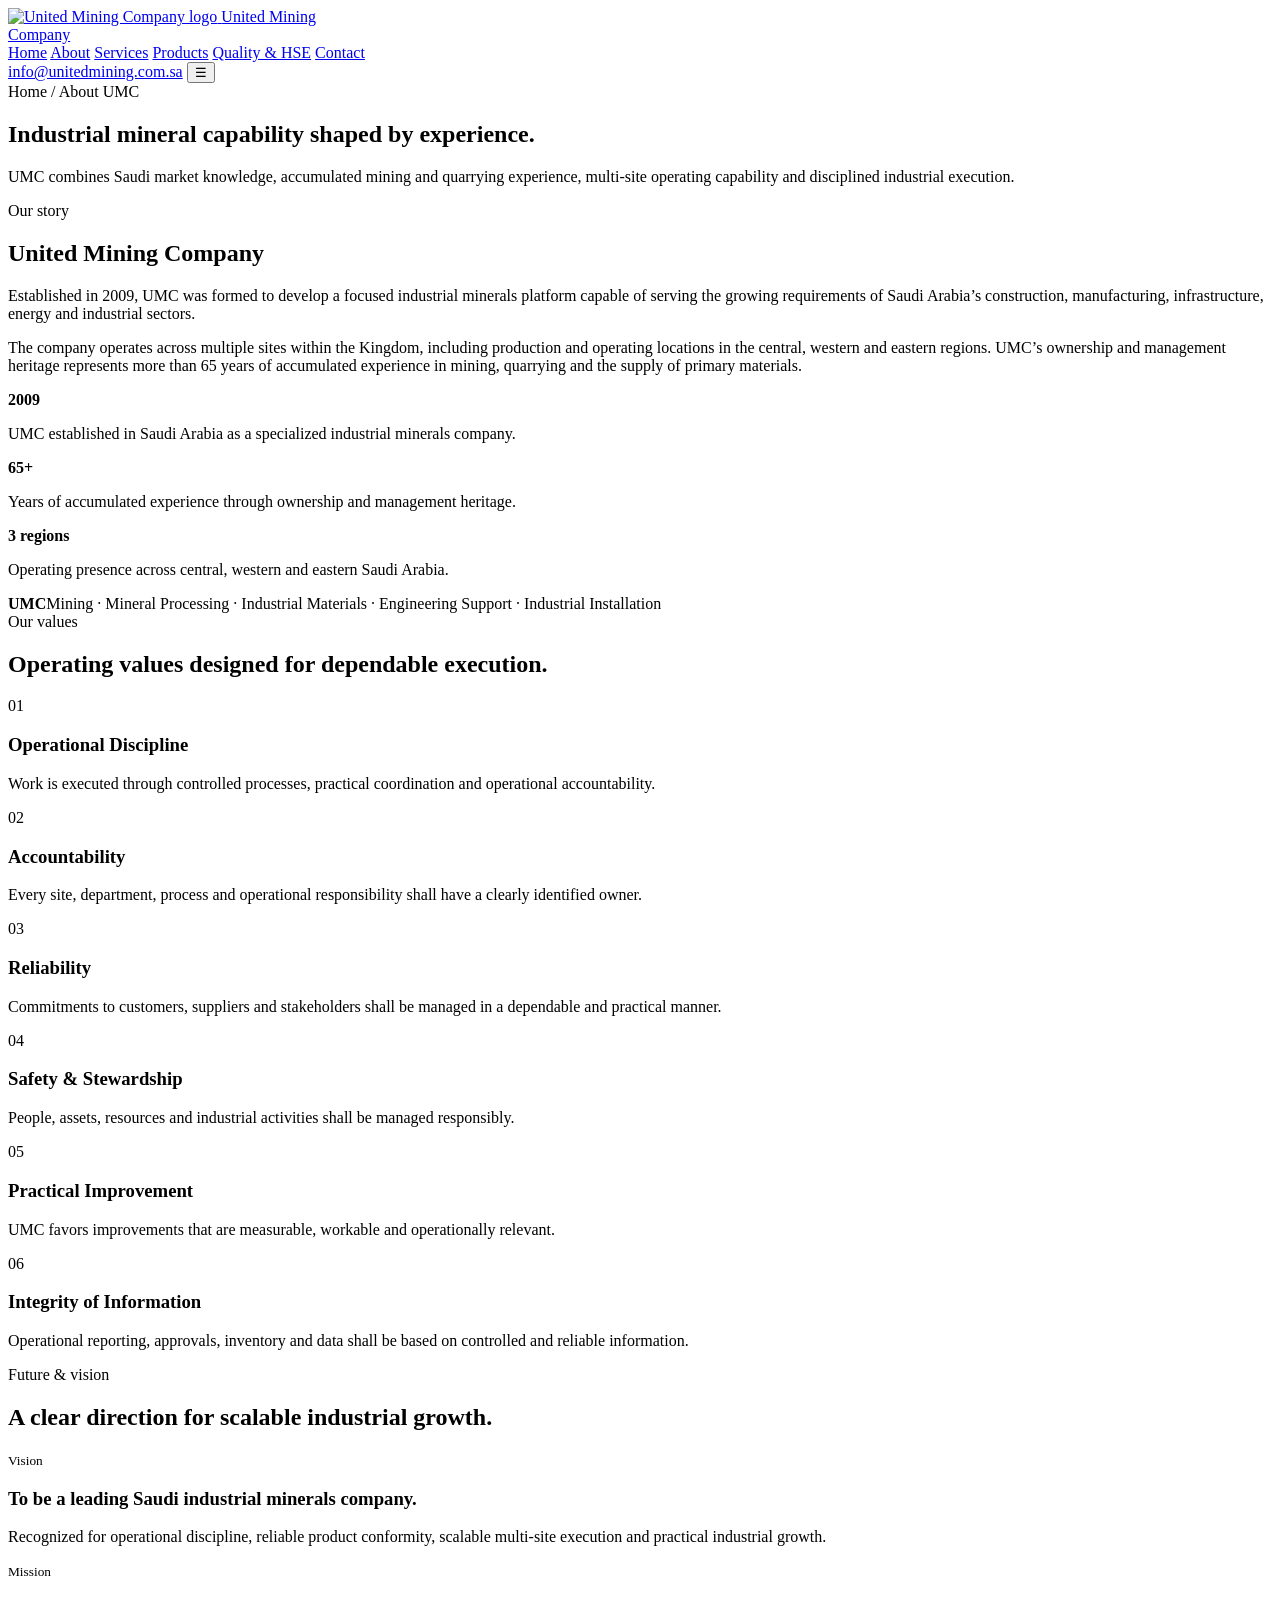
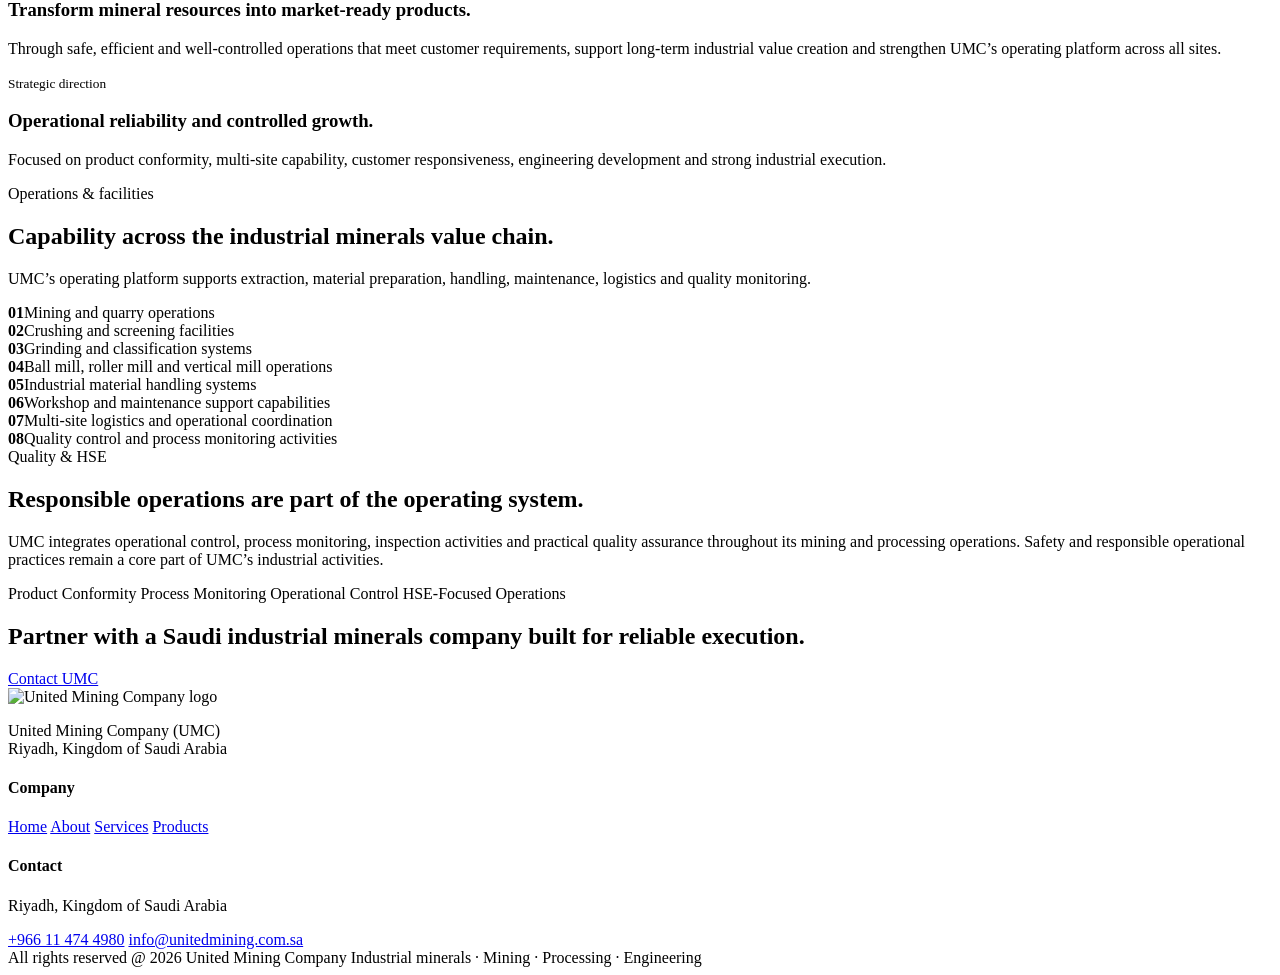
==== about.html @ cd1b07a8 "Add UMC about page" ====
<!doctype html>
<html lang="en">
<head>
  <meta charset="utf-8">
  <meta name="viewport" content="width=device-width, initial-scale=1">
  <meta name="description" content="About United Mining Company (UMC), a Saudi industrial minerals company established in 2009.">
  <title>United Mining Company | About</title>
  <link rel="preconnect" href="https://commons.wikimedia.org">
  <link rel="stylesheet" href="styles.css">
  <script defer src="script.js"></script>
</head>
<body class="inner-page">
  <header class="site-header">
    <div class="container header-inner">
      <a class="brand" href="index.html" aria-label="United Mining Company home">
        <img src="https://unitedmining.com.sa/logo.jpeg" alt="United Mining Company logo">
        <span class="brand-copy">United Mining<br>Company</span>
      </a>
      <nav class="nav" aria-label="Primary navigation">
        <a data-page="index.html" href="index.html">Home</a>
        <a data-page="about.html" href="about.html">About</a>
        <a href="index.html#services">Services</a>
        <a href="index.html#products">Products</a>
        <a href="index.html#quality">Quality &amp; HSE</a>
        <a href="#contact">Contact</a>
      </nav>
      <a class="header-cta" href="mailto:info@unitedmining.com.sa">info@unitedmining.com.sa</a>
      <button class="menu-toggle" type="button" aria-label="Open navigation" aria-expanded="false">☰</button>
    </div>
  </header>

  <main>
    <section class="page-hero">
      <div class="container page-hero-inner reveal">
        <div class="breadcrumb">Home / About UMC</div>
        <h1>Industrial mineral capability shaped by experience.</h1>
        <p>UMC combines Saudi market knowledge, accumulated mining and quarrying experience, multi-site operating capability and disciplined industrial execution.</p>
      </div>
    </section>

    <section class="section">
      <div class="container story-grid">
        <div class="story-copy reveal">
          <div class="eyebrow">Our story</div>
          <h2 class="section-title">United Mining Company</h2>
          <p>Established in 2009, UMC was formed to develop a focused industrial minerals platform capable of serving the growing requirements of Saudi Arabia’s construction, manufacturing, infrastructure, energy and industrial sectors.</p>
          <p>The company operates across multiple sites within the Kingdom, including production and operating locations in the central, western and eastern regions. UMC’s ownership and management heritage represents more than 65 years of accumulated experience in mining, quarrying and the supply of primary materials.</p>
          <div class="timeline">
            <div class="timeline-card"><strong>2009</strong><p>UMC established in Saudi Arabia as a specialized industrial minerals company.</p></div>
            <div class="timeline-card"><strong>65+</strong><p>Years of accumulated experience through ownership and management heritage.</p></div>
            <div class="timeline-card"><strong>3 regions</strong><p>Operating presence across central, western and eastern Saudi Arabia.</p></div>
          </div>
        </div>
        <div class="story-visual reveal">
          <div class="story-card"><strong>UMC</strong><span>Mining · Mineral Processing · Industrial Materials · Engineering Support · Industrial Installation</span></div>
        </div>
      </div>
    </section>

    <section class="section section--navy">
      <div class="container">
        <div class="eyebrow reveal">Our values</div>
        <h2 class="section-title reveal">Operating values designed for dependable execution.</h2>
        <div class="values-grid">
          <article class="value-card reveal"><div class="value-number">01</div><h3>Operational Discipline</h3><p>Work is executed through controlled processes, practical coordination and operational accountability.</p></article>
          <article class="value-card reveal"><div class="value-number">02</div><h3>Accountability</h3><p>Every site, department, process and operational responsibility shall have a clearly identified owner.</p></article>
          <article class="value-card reveal"><div class="value-number">03</div><h3>Reliability</h3><p>Commitments to customers, suppliers and stakeholders shall be managed in a dependable and practical manner.</p></article>
          <article class="value-card reveal"><div class="value-number">04</div><h3>Safety &amp; Stewardship</h3><p>People, assets, resources and industrial activities shall be managed responsibly.</p></article>
          <article class="value-card reveal"><div class="value-number">05</div><h3>Practical Improvement</h3><p>UMC favors improvements that are measurable, workable and operationally relevant.</p></article>
          <article class="value-card reveal"><div class="value-number">06</div><h3>Integrity of Information</h3><p>Operational reporting, approvals, inventory and data shall be based on controlled and reliable information.</p></article>
        </div>
      </div>
    </section>

    <section class="section">
      <div class="container">
        <div class="eyebrow reveal">Future &amp; vision</div>
        <h2 class="section-title reveal">A clear direction for scalable industrial growth.</h2>
        <div class="vision-grid">
          <article class="vision-card reveal"><small>Vision</small><h3>To be a leading Saudi industrial minerals company.</h3><p>Recognized for operational discipline, reliable product conformity, scalable multi-site execution and practical industrial growth.</p></article>
          <article class="vision-card reveal"><small>Mission</small><h3>Transform mineral resources into market-ready products.</h3><p>Through safe, efficient and well-controlled operations that meet customer requirements, support long-term industrial value creation and strengthen UMC’s operating platform across all sites.</p></article>
          <article class="vision-card reveal"><small>Strategic direction</small><h3>Operational reliability and controlled growth.</h3><p>Focused on product conformity, multi-site capability, customer responsiveness, engineering development and strong industrial execution.</p></article>
        </div>
      </div>
    </section>

    <section class="section section--soft">
      <div class="container ops-grid">
        <div class="reveal">
          <div class="eyebrow">Operations &amp; facilities</div>
          <h2 class="section-title">Capability across the industrial minerals value chain.</h2>
          <p class="section-copy">UMC’s operating platform supports extraction, material preparation, handling, maintenance, logistics and quality monitoring.</p>
        </div>
        <div class="ops-list reveal">
          <div class="ops-item"><b>01</b>Mining and quarry operations</div>
          <div class="ops-item"><b>02</b>Crushing and screening facilities</div>
          <div class="ops-item"><b>03</b>Grinding and classification systems</div>
          <div class="ops-item"><b>04</b>Ball mill, roller mill and vertical mill operations</div>
          <div class="ops-item"><b>05</b>Industrial material handling systems</div>
          <div class="ops-item"><b>06</b>Workshop and maintenance support capabilities</div>
          <div class="ops-item"><b>07</b>Multi-site logistics and operational coordination</div>
          <div class="ops-item"><b>08</b>Quality control and process monitoring activities</div>
        </div>
      </div>
    </section>

    <section class="section">
      <div class="container hse-panel reveal">
        <div class="eyebrow">Quality &amp; HSE</div>
        <h2 class="section-title">Responsible operations are part of the operating system.</h2>
        <p>UMC integrates operational control, process monitoring, inspection activities and practical quality assurance throughout its mining and processing operations. Safety and responsible operational practices remain a core part of UMC’s industrial activities.</p>
        <div class="hse-chips">
          <span class="hse-chip">Product Conformity</span>
          <span class="hse-chip">Process Monitoring</span>
          <span class="hse-chip">Operational Control</span>
          <span class="hse-chip">HSE-Focused Operations</span>
        </div>
      </div>
    </section>

    <section class="contact-strip" id="contact">
      <div class="container contact-strip-inner">
        <h2>Partner with a Saudi industrial minerals company built for reliable execution.</h2>
        <a class="button" href="mailto:info@unitedmining.com.sa">Contact UMC</a>
      </div>
    </section>
  </main>

  <footer class="site-footer">
    <div class="container footer-main">
      <div class="footer-brand">
        <img src="https://unitedmining.com.sa/logo.jpeg" alt="United Mining Company logo">
        <p>United Mining Company (UMC)<br>Riyadh, Kingdom of Saudi Arabia</p>
      </div>
      <div class="footer-col">
        <h4>Company</h4>
        <a href="index.html">Home</a>
        <a href="about.html">About</a>
        <a href="index.html#services">Services</a>
        <a href="index.html#products">Products</a>
      </div>
      <div class="footer-col">
        <h4>Contact</h4>
        <p>Riyadh, Kingdom of Saudi Arabia</p>
        <a href="tel:+966114744980">+966 11 474 4980</a>
        <a href="mailto:info@unitedmining.com.sa">info@unitedmining.com.sa</a>
      </div>
    </div>
    <div class="container footer-bottom">
      <span>All rights reserved @ 2026 United Mining Company</span>
      <span>Industrial minerals · Mining · Processing · Engineering</span>
    </div>
  </footer>
</body>
</html>
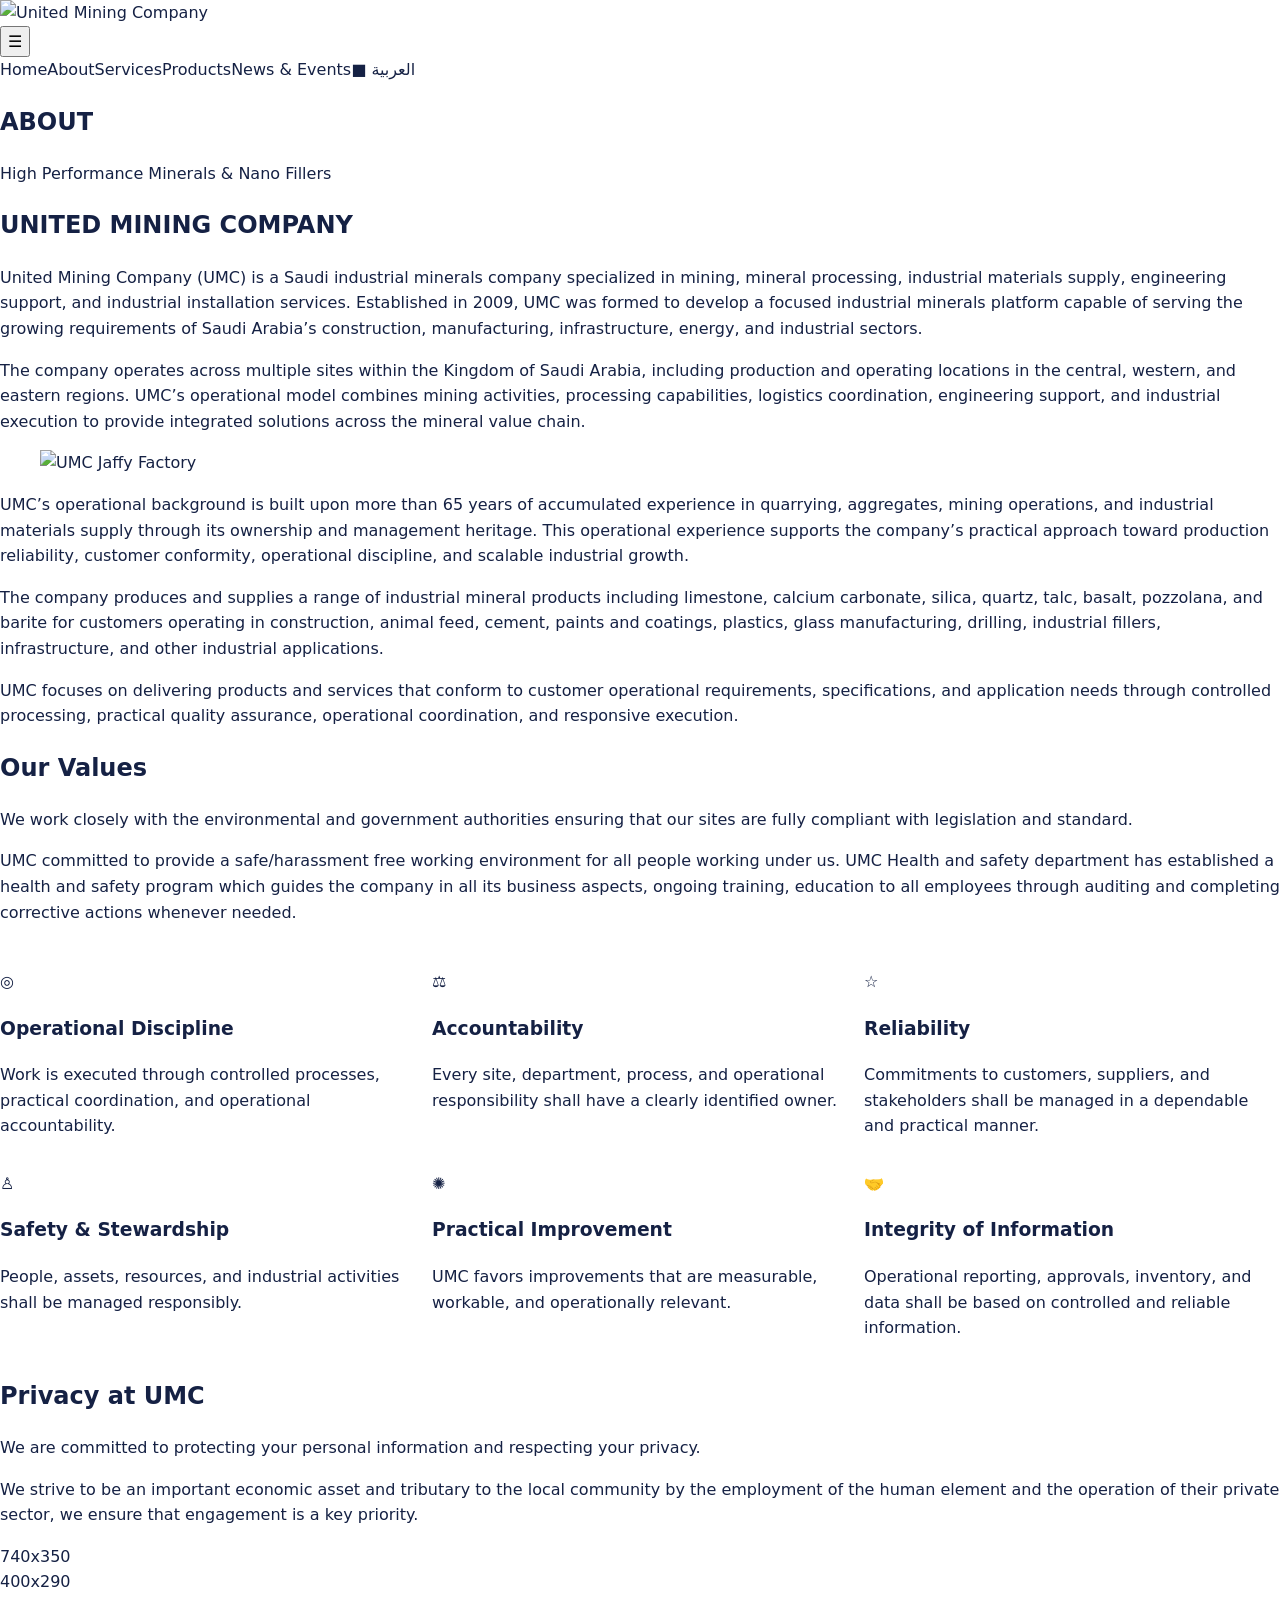
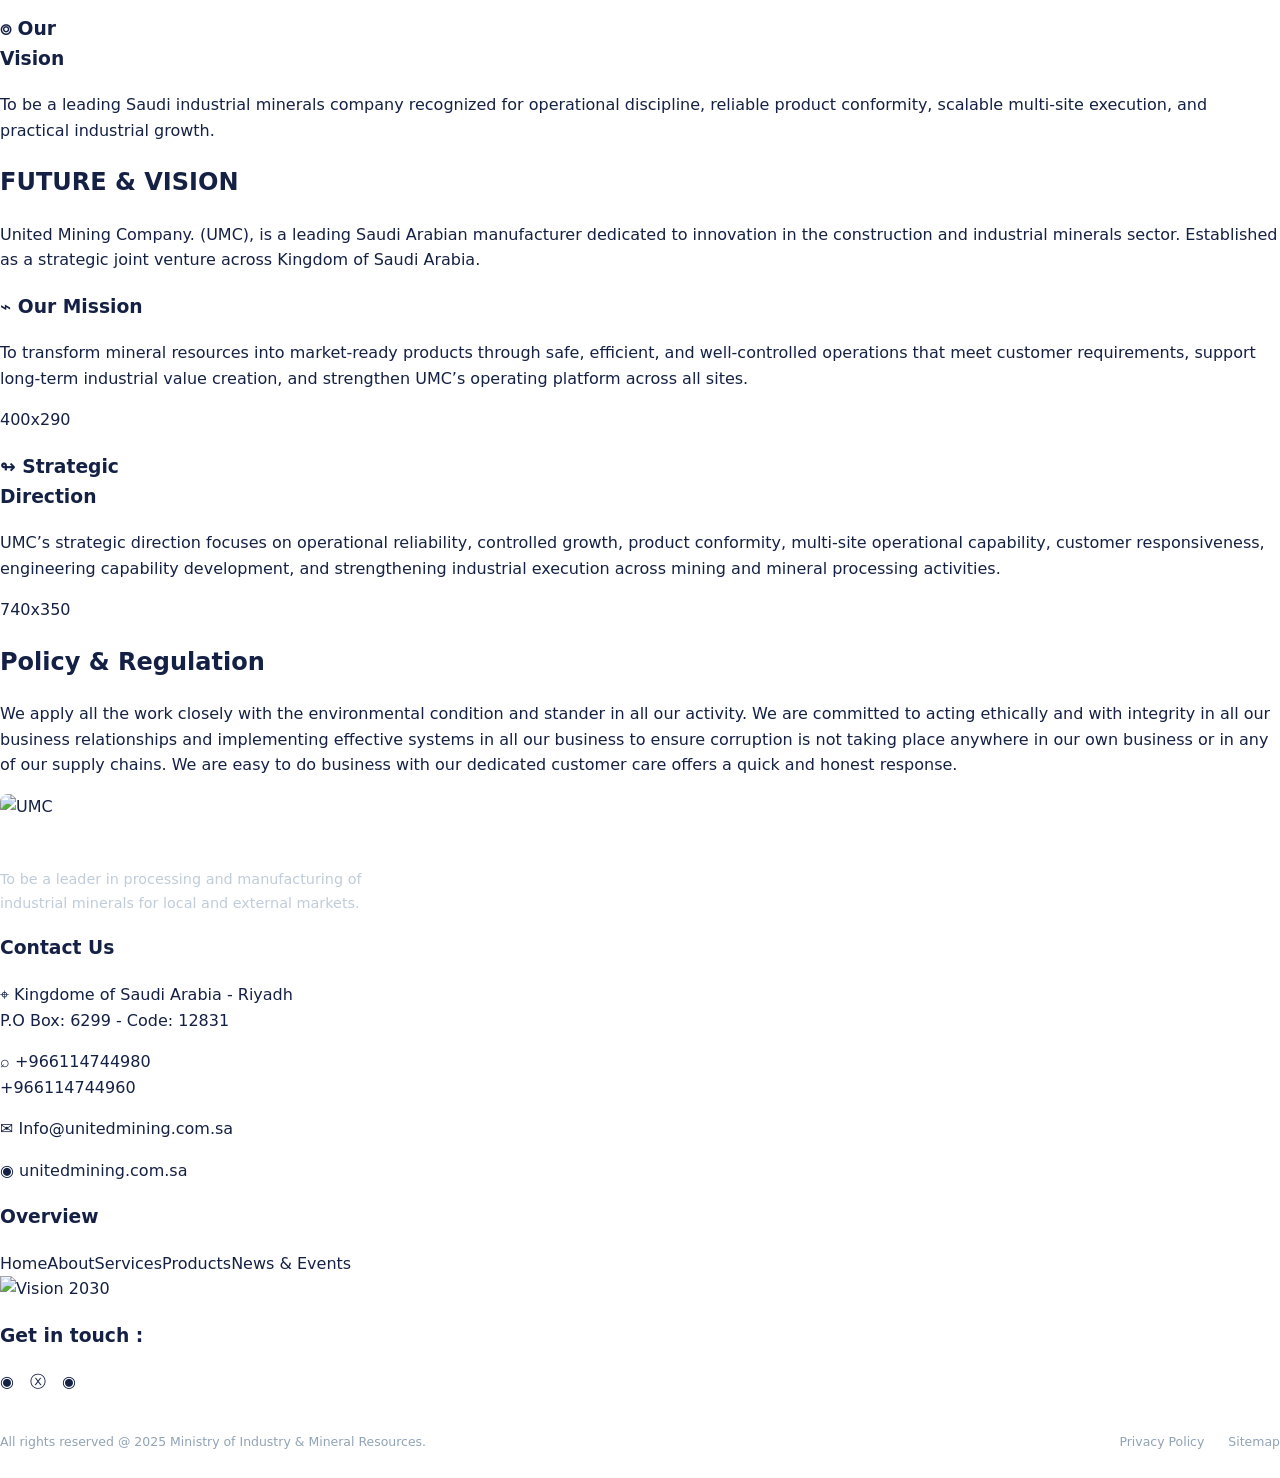
==== commit da382cd5: "Rebuild About from exact WEBSITEPDF reference" ====
--- a/about.html
+++ b/about.html
@@ -1,155 +1,69 @@
 <!doctype html>
 <html lang="en">
 <head>
-  <meta charset="utf-8">
-  <meta name="viewport" content="width=device-width, initial-scale=1">
-  <meta name="description" content="About United Mining Company (UMC), a Saudi industrial minerals company established in 2009.">
-  <title>United Mining Company | About</title>
-  <link rel="preconnect" href="https://commons.wikimedia.org">
-  <link rel="stylesheet" href="styles.css">
+  <meta charset="utf-8" />
+  <meta name="viewport" content="width=device-width, initial-scale=1" />
+  <title>About - United Mining Company</title>
+  <link rel="stylesheet" href="styles.css" />
   <script defer src="script.js"></script>
 </head>
-<body class="inner-page">
-  <header class="site-header">
-    <div class="container header-inner">
-      <a class="brand" href="index.html" aria-label="United Mining Company home">
-        <img src="https://unitedmining.com.sa/logo.jpeg" alt="United Mining Company logo">
-        <span class="brand-copy">United Mining<br>Company</span>
-      </a>
-      <nav class="nav" aria-label="Primary navigation">
-        <a data-page="index.html" href="index.html">Home</a>
-        <a data-page="about.html" href="about.html">About</a>
-        <a href="index.html#services">Services</a>
-        <a href="index.html#products">Products</a>
-        <a href="index.html#quality">Quality &amp; HSE</a>
-        <a href="#contact">Contact</a>
-      </nav>
-      <a class="header-cta" href="mailto:info@unitedmining.com.sa">info@unitedmining.com.sa</a>
-      <button class="menu-toggle" type="button" aria-label="Open navigation" aria-expanded="false">☰</button>
+<body>
+<header class="topbar">
+  <div class="frame nav-row">
+    <a class="logo" href="index.html"><img src="https://dev.unitedmining.com.sa/wp-content/uploads/2025/11/Frame-248-1.png" alt="United Mining Company"></a>
+    <button class="nav-toggle" aria-label="Toggle navigation" aria-expanded="false">☰</button>
+    <nav class="main-nav">
+      <a href="index.html">Home</a><a class="active" href="about.html">About</a><a href="index.html#services">Services</a><a href="index.html#products">Products</a><a href="#">News &amp; Events</a><a class="arabic" href="#"><span class="sa-flag">■</span> العربية</a>
+    </nav>
+  </div>
+</header>
+<main>
+  <section class="hero hero-about">
+    <div class="hero-shade"></div>
+    <div class="frame hero-inner"><div class="hero-title accent-title"><h1>ABOUT</h1><p>High Performance Minerals &amp; Nano Fillers</p></div></div>
+  </section>
+
+  <section class="about-company section-white">
+    <div class="frame about-company-grid">
+      <div class="about-col"><h2 class="small-accent-heading">UNITED MINING COMPANY</h2><p>United Mining Company (UMC) is a Saudi industrial minerals company specialized in mining, mineral processing, industrial materials supply, engineering support, and industrial installation services. Established in 2009, UMC was formed to develop a focused industrial minerals platform capable of serving the growing requirements of Saudi Arabia’s construction, manufacturing, infrastructure, energy, and industrial sectors.</p><p>The company operates across multiple sites within the Kingdom of Saudi Arabia, including production and operating locations in the central, western, and eastern regions. UMC’s operational model combines mining activities, processing capabilities, logistics coordination, engineering support, and industrial execution to provide integrated solutions across the mineral value chain.</p></div>
+      <figure class="about-center-image"><img src="https://dev.unitedmining.com.sa/wp-content/uploads/2025/12/Rectangle-8.jpg" alt="UMC Jaffy Factory"></figure>
+      <div class="about-col"><p>UMC’s operational background is built upon more than 65 years of accumulated experience in quarrying, aggregates, mining operations, and industrial materials supply through its ownership and management heritage. This operational experience supports the company’s practical approach toward production reliability, customer conformity, operational discipline, and scalable industrial growth.</p><p>The company produces and supplies a range of industrial mineral products including limestone, calcium carbonate, silica, quartz, talc, basalt, pozzolana, and barite for customers operating in construction, animal feed, cement, paints and coatings, plastics, glass manufacturing, drilling, industrial fillers, infrastructure, and other industrial applications.</p></div>
+      <div class="company-strip">UMC focuses on delivering products and services that conform to customer operational requirements, specifications, and application needs through controlled processing, practical quality assurance, operational coordination, and responsive execution.</div>
     </div>
-  </header>
+  </section>
 
-  <main>
-    <section class="page-hero">
-      <div class="container page-hero-inner reveal">
-        <div class="breadcrumb">Home / About UMC</div>
-        <h1>Industrial mineral capability shaped by experience.</h1>
-        <p>UMC combines Saudi market knowledge, accumulated mining and quarrying experience, multi-site operating capability and disciplined industrial execution.</p>
-      </div>
-    </section>
-
-    <section class="section">
-      <div class="container story-grid">
-        <div class="story-copy reveal">
-          <div class="eyebrow">Our story</div>
-          <h2 class="section-title">United Mining Company</h2>
-          <p>Established in 2009, UMC was formed to develop a focused industrial minerals platform capable of serving the growing requirements of Saudi Arabia’s construction, manufacturing, infrastructure, energy and industrial sectors.</p>
-          <p>The company operates across multiple sites within the Kingdom, including production and operating locations in the central, western and eastern regions. UMC’s ownership and management heritage represents more than 65 years of accumulated experience in mining, quarrying and the supply of primary materials.</p>
-          <div class="timeline">
-            <div class="timeline-card"><strong>2009</strong><p>UMC established in Saudi Arabia as a specialized industrial minerals company.</p></div>
-            <div class="timeline-card"><strong>65+</strong><p>Years of accumulated experience through ownership and management heritage.</p></div>
-            <div class="timeline-card"><strong>3 regions</strong><p>Operating presence across central, western and eastern Saudi Arabia.</p></div>
-          </div>
-        </div>
-        <div class="story-visual reveal">
-          <div class="story-card"><strong>UMC</strong><span>Mining · Mineral Processing · Industrial Materials · Engineering Support · Industrial Installation</span></div>
-        </div>
-      </div>
-    </section>
-
-    <section class="section section--navy">
-      <div class="container">
-        <div class="eyebrow reveal">Our values</div>
-        <h2 class="section-title reveal">Operating values designed for dependable execution.</h2>
-        <div class="values-grid">
-          <article class="value-card reveal"><div class="value-number">01</div><h3>Operational Discipline</h3><p>Work is executed through controlled processes, practical coordination and operational accountability.</p></article>
-          <article class="value-card reveal"><div class="value-number">02</div><h3>Accountability</h3><p>Every site, department, process and operational responsibility shall have a clearly identified owner.</p></article>
-          <article class="value-card reveal"><div class="value-number">03</div><h3>Reliability</h3><p>Commitments to customers, suppliers and stakeholders shall be managed in a dependable and practical manner.</p></article>
-          <article class="value-card reveal"><div class="value-number">04</div><h3>Safety &amp; Stewardship</h3><p>People, assets, resources and industrial activities shall be managed responsibly.</p></article>
-          <article class="value-card reveal"><div class="value-number">05</div><h3>Practical Improvement</h3><p>UMC favors improvements that are measurable, workable and operationally relevant.</p></article>
-          <article class="value-card reveal"><div class="value-number">06</div><h3>Integrity of Information</h3><p>Operational reporting, approvals, inventory and data shall be based on controlled and reliable information.</p></article>
-        </div>
-      </div>
-    </section>
-
-    <section class="section">
-      <div class="container">
-        <div class="eyebrow reveal">Future &amp; vision</div>
-        <h2 class="section-title reveal">A clear direction for scalable industrial growth.</h2>
-        <div class="vision-grid">
-          <article class="vision-card reveal"><small>Vision</small><h3>To be a leading Saudi industrial minerals company.</h3><p>Recognized for operational discipline, reliable product conformity, scalable multi-site execution and practical industrial growth.</p></article>
-          <article class="vision-card reveal"><small>Mission</small><h3>Transform mineral resources into market-ready products.</h3><p>Through safe, efficient and well-controlled operations that meet customer requirements, support long-term industrial value creation and strengthen UMC’s operating platform across all sites.</p></article>
-          <article class="vision-card reveal"><small>Strategic direction</small><h3>Operational reliability and controlled growth.</h3><p>Focused on product conformity, multi-site capability, customer responsiveness, engineering development and strong industrial execution.</p></article>
-        </div>
-      </div>
-    </section>
-
-    <section class="section section--soft">
-      <div class="container ops-grid">
-        <div class="reveal">
-          <div class="eyebrow">Operations &amp; facilities</div>
-          <h2 class="section-title">Capability across the industrial minerals value chain.</h2>
-          <p class="section-copy">UMC’s operating platform supports extraction, material preparation, handling, maintenance, logistics and quality monitoring.</p>
-        </div>
-        <div class="ops-list reveal">
-          <div class="ops-item"><b>01</b>Mining and quarry operations</div>
-          <div class="ops-item"><b>02</b>Crushing and screening facilities</div>
-          <div class="ops-item"><b>03</b>Grinding and classification systems</div>
-          <div class="ops-item"><b>04</b>Ball mill, roller mill and vertical mill operations</div>
-          <div class="ops-item"><b>05</b>Industrial material handling systems</div>
-          <div class="ops-item"><b>06</b>Workshop and maintenance support capabilities</div>
-          <div class="ops-item"><b>07</b>Multi-site logistics and operational coordination</div>
-          <div class="ops-item"><b>08</b>Quality control and process monitoring activities</div>
-        </div>
-      </div>
-    </section>
-
-    <section class="section">
-      <div class="container hse-panel reveal">
-        <div class="eyebrow">Quality &amp; HSE</div>
-        <h2 class="section-title">Responsible operations are part of the operating system.</h2>
-        <p>UMC integrates operational control, process monitoring, inspection activities and practical quality assurance throughout its mining and processing operations. Safety and responsible operational practices remain a core part of UMC’s industrial activities.</p>
-        <div class="hse-chips">
-          <span class="hse-chip">Product Conformity</span>
-          <span class="hse-chip">Process Monitoring</span>
-          <span class="hse-chip">Operational Control</span>
-          <span class="hse-chip">HSE-Focused Operations</span>
-        </div>
-      </div>
-    </section>
-
-    <section class="contact-strip" id="contact">
-      <div class="container contact-strip-inner">
-        <h2>Partner with a Saudi industrial minerals company built for reliable execution.</h2>
-        <a class="button" href="mailto:info@unitedmining.com.sa">Contact UMC</a>
-      </div>
-    </section>
-  </main>
-
-  <footer class="site-footer">
-    <div class="container footer-main">
-      <div class="footer-brand">
-        <img src="https://unitedmining.com.sa/logo.jpeg" alt="United Mining Company logo">
-        <p>United Mining Company (UMC)<br>Riyadh, Kingdom of Saudi Arabia</p>
-      </div>
-      <div class="footer-col">
-        <h4>Company</h4>
-        <a href="index.html">Home</a>
-        <a href="about.html">About</a>
-        <a href="index.html#services">Services</a>
-        <a href="index.html#products">Products</a>
-      </div>
-      <div class="footer-col">
-        <h4>Contact</h4>
-        <p>Riyadh, Kingdom of Saudi Arabia</p>
-        <a href="tel:+966114744980">+966 11 474 4980</a>
-        <a href="mailto:info@unitedmining.com.sa">info@unitedmining.com.sa</a>
+  <section class="values dark-photo-section about-values">
+    <div class="frame">
+      <div class="values-intro"><div><h2 class="white-heading accent-heading">Our Values</h2><p>We work closely with the environmental and government authorities ensuring that our sites are fully compliant with legislation and standard.</p></div><p class="italic">UMC committed to provide a safe/harassment free working environment for all people working under us. UMC Health and safety department has established a health and safety program which guides the company in all its business aspects, ongoing training, education to all employees through auditing and completing corrective actions whenever needed.</p></div>
+      <div class="values-grid">
+        <article><div class="icon">◎</div><h3>Operational Discipline</h3><p>Work is executed through controlled processes, practical coordination, and operational accountability.</p></article>
+        <article><div class="icon">⚖</div><h3>Accountability</h3><p>Every site, department, process, and operational responsibility shall have a clearly identified owner.</p></article>
+        <article><div class="icon">☆</div><h3>Reliability</h3><p>Commitments to customers, suppliers, and stakeholders shall be managed in a dependable and practical manner.</p></article>
+        <article><div class="icon">♙</div><h3>Safety &amp; Stewardship</h3><p>People, assets, resources, and industrial activities shall be managed responsibly.</p></article>
+        <article><div class="icon">✺</div><h3>Practical Improvement</h3><p>UMC favors improvements that are measurable, workable, and operationally relevant.</p></article>
+        <article><div class="icon">🤝</div><h3>Integrity of Information</h3><p>Operational reporting, approvals, inventory, and data shall be based on controlled and reliable information.</p></article>
       </div>
     </div>
-    <div class="container footer-bottom">
-      <span>All rights reserved @ 2026 United Mining Company</span>
-      <span>Industrial minerals · Mining · Processing · Engineering</span>
+  </section>
+
+  <section class="privacy section-white"><div class="frame privacy-grid"><div><h2 class="section-heading accent-heading">Privacy at UMC</h2><p>We are committed to protecting your personal information and respecting your privacy.</p><p>We strive to be an important economic asset and tributary to the local community by the employment of the human element and the operation of their private sector, we ensure that engagement is a key priority.</p></div><div class="large-placeholder">740x350</div></div></section>
+
+  <section class="about-future">
+    <div class="frame future-grid about-future-grid">
+      <div class="future-cell image-placeholder dark-placeholder">400x290</div>
+      <div class="future-cell future-copy icon-title"><h3>⌾ <span>Our<br>Vision</span></h3><p>To be a leading Saudi industrial minerals company recognized for operational discipline, reliable product conformity, scalable multi-site execution, and practical industrial growth.</p></div>
+      <div class="future-cell vision-blurb"><h2 class="white-heading accent-heading">FUTURE &amp; VISION</h2><p>United Mining Company. (UMC), is a leading Saudi Arabian manufacturer dedicated to innovation in the construction and industrial minerals sector. Established as a strategic joint venture across Kingdom of Saudi Arabia.</p></div>
+      <div class="future-cell mission-copy icon-title"><h3>⌁ <span>Our Mission</span></h3><p>To transform mineral resources into market-ready products through safe, efficient, and well-controlled operations that meet customer requirements, support long-term industrial value creation, and strengthen UMC’s operating platform across all sites.</p></div>
+      <div class="future-cell image-placeholder dark-placeholder">400x290</div>
+      <div class="future-cell direction-copy icon-title"><h3>↬ <span>Strategic<br>Direction</span></h3><p>UMC’s strategic direction focuses on operational reliability, controlled growth, product conformity, multi-site operational capability, customer responsiveness, engineering capability development, and strengthening industrial execution across mining and mineral processing activities.</p></div>
     </div>
-  </footer>
+  </section>
+
+  <section class="policy section-white"><div class="frame policy-grid"><div class="large-placeholder">740x350</div><div><h2 class="section-heading accent-heading">Policy &amp; Regulation</h2><p>We apply all the work closely with the environmental condition and stander in all our activity. We are committed to acting ethically and with integrity in all our business relationships and implementing effective systems in all our business to ensure corruption is not taking place anywhere in our own business or in any of our supply chains. We are easy to do business with our dedicated customer care offers a quick and honest response.</p></div></div></section>
+</main>
+<footer class="footer">
+  <div class="frame footer-grid"><div class="footer-brand"><img src="https://dev.unitedmining.com.sa/wp-content/uploads/2025/11/Frame-248-1.png" alt="UMC"><p>To be a leader in processing and manufacturing of<br>industrial minerals for local and external markets.</p></div><div><h3>Contact Us</h3><p>⌖ Kingdome of Saudi Arabia - Riyadh<br>P.O Box: 6299 - Code: 12831</p><p>⌕ +966114744980<br>+966114744960</p><p>✉ Info@unitedmining.com.sa</p><p>◉ unitedmining.com.sa</p></div><div><h3>Overview</h3><a href="index.html">Home</a><a href="about.html">About</a><a href="index.html#services">Services</a><a href="index.html#products">Products</a><a href="#">News &amp; Events</a></div><div class="vision-footer"><img class="city" src="https://dev.unitedmining.com.sa/wp-content/uploads/2025/11/Pngtree_beautifull_clip_of_saudia_arabia_15415332-removebg-preview-300x262.png" alt=""><img class="v2030" src="https://dev.unitedmining.com.sa/wp-content/uploads/2025/11/2030.webp" alt="Vision 2030"><h3>Get in touch :</h3><p>◉　ⓧ　◉</p></div></div>
+  <div class="frame footer-bottom"><span>All rights reserved @ 2025 Ministry of Industry &amp; Mineral Resources.</span><span>Privacy Policy　　Sitemap</span></div>
+</footer>
 </body>
 </html>
--- a/styles.css
+++ b/styles.css
@@ -0,0 +1,338 @@
+:root {
+  --navy: #071a3d;
+  --navy-2: #0b2b4b;
+  --ink: #152144;
+  --blue: #173a72;
+  --orange: #f15a24;
+  --cyan: #14a9c6;
+  --sand: #f4f1eb;
+  --soft: #f5f7fa;
+  --line: #dfe5ec;
+  --muted: #68748a;
+  --white: #ffffff;
+  --shadow: 0 18px 45px rgba(7, 26, 61, 0.12);
+  --radius: 22px;
+}
+
+* { box-sizing: border-box; }
+html { scroll-behavior: smooth; }
+body {
+  margin: 0;
+  color: var(--ink);
+  background: var(--white);
+  font-family: Inter, ui-sans-serif, system-ui, -apple-system, BlinkMacSystemFont, "Segoe UI", sans-serif;
+  line-height: 1.6;
+}
+body.nav-open { overflow: hidden; }
+a { color: inherit; text-decoration: none; }
+img { display: block; max-width: 100%; }
+button, a { -webkit-tap-highlight-color: transparent; }
+button { font: inherit; }
+
+.container { width: min(1180px, calc(100% - 48px)); margin: 0 auto; }
+.eyebrow {
+  display: inline-flex;
+  align-items: center;
+  gap: 10px;
+  margin: 0 0 16px;
+  color: var(--orange);
+  font-size: 0.78rem;
+  font-weight: 800;
+  letter-spacing: 0.16em;
+  text-transform: uppercase;
+}
+.eyebrow::before { content: ""; width: 28px; height: 2px; background: currentColor; }
+.section { padding: 104px 0; }
+.section--soft { background: var(--soft); }
+.section--navy { background: var(--navy); color: var(--white); }
+.section-title {
+  margin: 0;
+  font-size: clamp(2.15rem, 4vw, 4.1rem);
+  line-height: 1.02;
+  letter-spacing: -0.045em;
+}
+.section-copy { margin: 20px 0 0; color: var(--muted); font-size: 1.04rem; }
+.section--navy .section-copy { color: #cbd5e4; }
+.button {
+  display: inline-flex;
+  min-height: 50px;
+  align-items: center;
+  justify-content: center;
+  gap: 10px;
+  padding: 0 22px;
+  border: 1px solid transparent;
+  border-radius: 999px;
+  background: var(--orange);
+  color: var(--white);
+  font-weight: 800;
+  transition: transform .25s ease, box-shadow .25s ease, background .25s ease;
+}
+.button:hover { transform: translateY(-2px); box-shadow: 0 14px 28px rgba(241, 90, 36, .25); }
+.button--ghost { background: transparent; border-color: rgba(255,255,255,.5); }
+.button--dark { background: var(--navy); }
+
+/* Header */
+.site-header {
+  position: fixed;
+  inset: 0 0 auto 0;
+  z-index: 100;
+  border-bottom: 1px solid rgba(255,255,255,.16);
+  transition: background .25s ease, box-shadow .25s ease, border-color .25s ease;
+}
+.site-header.is-scrolled,
+.inner-page .site-header {
+  background: rgba(255,255,255,.97);
+  border-color: var(--line);
+  box-shadow: 0 8px 28px rgba(7,26,61,.08);
+  backdrop-filter: blur(12px);
+}
+.header-inner { min-height: 86px; display: flex; align-items: center; gap: 34px; }
+.brand { display: flex; align-items: center; gap: 12px; margin-right: auto; min-width: 228px; }
+.brand img { width: 126px; height: 54px; object-fit: contain; background: rgba(255,255,255,.92); border-radius: 8px; }
+.brand-copy { color: var(--white); line-height: 1.1; font-weight: 800; font-size: .78rem; letter-spacing: .08em; text-transform: uppercase; }
+.site-header.is-scrolled .brand-copy,
+.inner-page .brand-copy { color: var(--navy); }
+.nav { display: flex; align-items: center; gap: 28px; }
+.nav a { position: relative; color: rgba(255,255,255,.86); font-size: .84rem; font-weight: 800; letter-spacing: .04em; }
+.site-header.is-scrolled .nav a,
+.inner-page .nav a { color: #42506a; }
+.nav a::after { content: ""; position: absolute; left: 0; right: 100%; bottom: -9px; height: 2px; background: var(--orange); transition: right .22s ease; }
+.nav a:hover::after, .nav a.active::after { right: 0; }
+.nav a.active { color: var(--orange) !important; }
+.header-cta { color: var(--white); font-weight: 800; font-size: .84rem; }
+.menu-toggle { display: none; width: 44px; height: 44px; border: 0; border-radius: 50%; background: var(--navy); color: var(--white); cursor: pointer; }
+
+/* Home hero */
+.home-hero {
+  min-height: 760px;
+  position: relative;
+  display: grid;
+  align-items: end;
+  overflow: hidden;
+  color: var(--white);
+  background: var(--navy);
+}
+.home-hero::before {
+  content: "";
+  position: absolute;
+  inset: 0;
+  background:
+    linear-gradient(90deg, rgba(5,17,47,.95) 0%, rgba(5,17,47,.78) 42%, rgba(5,17,47,.18) 75%, rgba(5,17,47,.05) 100%),
+    linear-gradient(0deg, rgba(5,17,47,.72) 0%, transparent 45%),
+    url('https://commons.wikimedia.org/wiki/Special:Redirect/file/Quarry_limestone.jpg') center/cover no-repeat;
+  transform: scale(1.02);
+}
+.hero-grid { position: relative; z-index: 2; display: grid; grid-template-columns: 1.2fr .55fr; gap: 70px; align-items: end; padding: 170px 0 86px; }
+.hero-copy { max-width: 760px; }
+.hero-kicker { color: #72d7e8; font-size: .85rem; font-weight: 800; letter-spacing: .16em; text-transform: uppercase; }
+.hero-copy h1 { margin: 18px 0 24px; font-size: clamp(3.7rem, 7vw, 6.7rem); line-height: .9; letter-spacing: -.06em; max-width: 900px; }
+.hero-copy p { max-width: 680px; margin: 0; color: #e5ebf4; font-size: clamp(1.04rem, 1.7vw, 1.22rem); }
+.hero-actions { display: flex; flex-wrap: wrap; gap: 14px; margin-top: 32px; }
+.hero-stats { display: grid; gap: 1px; background: rgba(255,255,255,.16); border: 1px solid rgba(255,255,255,.18); border-radius: var(--radius); overflow: hidden; backdrop-filter: blur(10px); }
+.hero-stat { padding: 24px 26px; background: rgba(5,17,47,.42); }
+.hero-stat strong { display: block; font-size: 2.25rem; line-height: 1; }
+.hero-stat span { display: block; margin-top: 8px; color: #d1dbea; font-size: .78rem; letter-spacing: .08em; text-transform: uppercase; }
+.hero-scroll { position: absolute; z-index: 3; right: 30px; bottom: 30px; writing-mode: vertical-rl; color: rgba(255,255,255,.58); font-size: .68rem; letter-spacing: .18em; text-transform: uppercase; }
+
+/* Figma-inspired left product hover rail */
+.product-rail { position: fixed; z-index: 70; left: 0; top: 44%; transform: translateY(-50%); display: flex; align-items: stretch; }
+.product-rail-tab { width: 46px; min-height: 154px; border: 0; border-radius: 0 14px 14px 0; background: var(--orange); color: var(--white); writing-mode: vertical-rl; transform: rotate(180deg); font-weight: 900; letter-spacing: .12em; text-transform: uppercase; cursor: pointer; }
+.product-rail-panel { width: 0; overflow: hidden; opacity: 0; pointer-events: none; background: rgba(7,26,61,.98); color: var(--white); box-shadow: var(--shadow); transition: width .3s ease, opacity .25s ease; }
+.product-rail:hover .product-rail-panel,
+.product-rail:focus-within .product-rail-panel,
+.product-rail.open .product-rail-panel { width: 285px; opacity: 1; pointer-events: auto; }
+.product-rail-inner { width: 285px; padding: 24px; }
+.product-rail-inner small { color: var(--cyan); font-weight: 800; letter-spacing: .12em; text-transform: uppercase; }
+.product-rail-inner h3 { margin: 8px 0 14px; font-size: 1.3rem; }
+.product-rail-list { display: grid; gap: 7px; }
+.product-rail-list a { padding: 8px 0; border-bottom: 1px solid rgba(255,255,255,.12); color: #d7e0eb; font-size: .9rem; }
+.product-rail-list a:hover { color: var(--orange); }
+
+/* Homepage sections */
+.intro-grid { display: grid; grid-template-columns: .8fr 1.2fr; gap: 80px; align-items: center; }
+.intro-image { min-height: 560px; position: relative; border-radius: 0 var(--radius) var(--radius) 0; overflow: hidden; margin-left: calc((100vw - min(1180px, calc(100vw - 48px))) / -2); }
+.intro-image img { width: 100%; height: 100%; min-height: 560px; object-fit: cover; }
+.intro-image::after { content: ""; position: absolute; inset: 0; background: linear-gradient(135deg, transparent 50%, rgba(7,26,61,.38)); }
+.intro-content { max-width: 570px; }
+.mini-metrics { display: grid; grid-template-columns: repeat(2, 1fr); gap: 18px; margin-top: 34px; }
+.mini-metric { border-top: 3px solid var(--orange); padding-top: 14px; }
+.mini-metric strong { font-size: 2rem; color: var(--navy); }
+.mini-metric span { display: block; color: var(--muted); font-size: .82rem; }
+
+.feature-grid { display: grid; grid-template-columns: repeat(3, 1fr); gap: 18px; margin-top: 48px; }
+.feature-card { min-height: 290px; padding: 28px; border: 1px solid var(--line); border-radius: var(--radius); background: var(--white); transition: transform .28s ease, box-shadow .28s ease, border-color .28s ease; }
+.feature-card:hover { transform: translateY(-8px); border-color: transparent; box-shadow: var(--shadow); }
+.feature-no { color: var(--orange); font-weight: 900; font-size: .78rem; letter-spacing: .15em; }
+.feature-card h3 { margin: 44px 0 12px; font-size: 1.38rem; }
+.feature-card p { margin: 0; color: var(--muted); }
+
+.services-layout { display: grid; grid-template-columns: .62fr 1.38fr; gap: 54px; }
+.services-sticky { position: sticky; top: 130px; align-self: start; }
+.services-list { display: grid; border-top: 1px solid var(--line); }
+.service-row { display: grid; grid-template-columns: 54px 1fr auto; gap: 20px; align-items: center; min-height: 112px; border-bottom: 1px solid var(--line); transition: padding .2s ease, background .2s ease; }
+.service-row:hover { padding: 0 16px; background: var(--white); }
+.service-row .service-icon { width: 42px; height: 42px; border-radius: 50%; display: grid; place-items: center; background: #eaf3f7; color: var(--cyan); font-weight: 900; }
+.service-row h3 { margin: 0 0 5px; font-size: 1.14rem; }
+.service-row p { margin: 0; color: var(--muted); font-size: .9rem; }
+.service-arrow { color: var(--orange); font-size: 1.4rem; }
+
+.products-head { display: flex; justify-content: space-between; gap: 30px; align-items: end; margin-bottom: 42px; }
+.products-head p { max-width: 470px; }
+.product-grid { display: grid; grid-template-columns: repeat(5, minmax(0, 1fr)); gap: 16px; }
+.product-card { position: relative; min-height: 390px; border-radius: var(--radius); overflow: hidden; background: var(--navy); color: var(--white); box-shadow: 0 10px 28px rgba(7,26,61,.08); }
+.product-card img { position: absolute; inset: 0; width: 100%; height: 100%; object-fit: cover; transition: transform .45s ease, filter .45s ease; }
+.product-card::after { content: ""; position: absolute; inset: 0; background: linear-gradient(0deg, rgba(5,17,47,.94) 0%, rgba(5,17,47,.26) 60%, rgba(5,17,47,.05) 100%); }
+.product-card-content { position: absolute; z-index: 2; inset: auto 22px 22px; transition: transform .3s ease; }
+.product-card small { color: #69d1e4; font-weight: 800; letter-spacing: .1em; text-transform: uppercase; }
+.product-card h3 { margin: 8px 0 4px; font-size: 1.5rem; }
+.product-card p { max-height: 0; overflow: hidden; opacity: 0; margin: 0; color: #d7e0eb; font-size: .88rem; transition: max-height .35s ease, opacity .25s ease, margin .25s ease; }
+.product-card:hover img { transform: scale(1.08); filter: saturate(.82); }
+.product-card:hover p { max-height: 90px; opacity: 1; margin-top: 10px; }
+.product-card:hover .product-card-content { transform: translateY(-4px); }
+
+.principles { padding: 62px 0; background: var(--navy-2); color: var(--white); }
+.principles-grid { display: grid; grid-template-columns: 1.2fr repeat(5, 1fr); gap: 0; align-items: stretch; }
+.principles-copy { padding-right: 34px; }
+.principles-copy h2 { margin: 0 0 12px; font-size: 2rem; }
+.principles-copy p { margin: 0; color: #c8d5e3; }
+.principle { display: grid; place-items: center; text-align: center; padding: 22px 16px; border-left: 1px solid rgba(255,255,255,.13); font-size: .83rem; font-weight: 800; }
+.principle span { display: block; width: 12px; height: 12px; margin-bottom: 12px; border-radius: 50%; background: var(--orange); box-shadow: 0 0 0 6px rgba(241,90,36,.14); }
+
+.quality-band { overflow: hidden; }
+.quality-grid { display: grid; grid-template-columns: 1fr 1fr; min-height: 540px; }
+.quality-copy { display: flex; flex-direction: column; justify-content: center; padding: 70px max(40px, calc((100vw - 1180px)/2)) 70px 48px; background: var(--navy); color: var(--white); }
+.quality-copy p { color: #cbd5e4; }
+.quality-list { display: grid; gap: 12px; margin-top: 28px; }
+.quality-list div { display: flex; gap: 12px; align-items: center; font-weight: 800; }
+.quality-list div::before { content: ""; width: 8px; height: 8px; border-radius: 50%; background: var(--orange); }
+.quality-photo { min-height: 540px; background: url('https://commons.wikimedia.org/wiki/Special:Redirect/file/Limestone_Quarry.JPG') center/cover no-repeat; }
+
+.contact-strip { padding: 70px 0; background: var(--orange); color: var(--white); }
+.contact-strip-inner { display: flex; gap: 40px; align-items: center; justify-content: space-between; }
+.contact-strip h2 { margin: 0; max-width: 720px; font-size: clamp(2rem, 4vw, 3.4rem); line-height: 1; letter-spacing: -.04em; }
+.contact-strip .button { background: var(--white); color: var(--navy); white-space: nowrap; }
+
+/* About */
+.page-hero { min-height: 520px; position: relative; display: grid; align-items: end; overflow: hidden; color: var(--white); background: var(--navy); }
+.page-hero::before { content: ""; position: absolute; inset: 0; background: linear-gradient(90deg, rgba(5,17,47,.94), rgba(5,17,47,.42)), url('https://commons.wikimedia.org/wiki/Special:Redirect/file/Limestone_Quarry.JPG') center 44%/cover no-repeat; }
+.page-hero-inner { position: relative; z-index: 2; padding: 190px 0 74px; }
+.breadcrumb { color: #82ddeb; font-size: .78rem; font-weight: 800; letter-spacing: .1em; text-transform: uppercase; }
+.page-hero h1 { margin: 20px 0 16px; max-width: 760px; font-size: clamp(3.4rem, 7vw, 6.2rem); line-height: .92; letter-spacing: -.06em; }
+.page-hero p { max-width: 670px; margin: 0; color: #dfe7f0; font-size: 1.08rem; }
+.story-grid { display: grid; grid-template-columns: 1fr 1fr; gap: 82px; align-items: center; }
+.story-copy p { color: var(--muted); font-size: 1.04rem; }
+.story-visual { position: relative; min-height: 620px; border-radius: var(--radius); overflow: hidden; background: url('https://commons.wikimedia.org/wiki/Special:Redirect/file/Quarry_limestone.jpg') center/cover no-repeat; }
+.story-card { position: absolute; left: 28px; right: 28px; bottom: 28px; padding: 28px; border-radius: 18px; background: rgba(7,26,61,.92); color: var(--white); backdrop-filter: blur(8px); }
+.story-card strong { display: block; font-size: 3rem; line-height: 1; color: var(--orange); }
+.story-card span { color: #d2dce8; }
+.timeline { display: grid; grid-template-columns: repeat(3, 1fr); gap: 18px; margin-top: 38px; }
+.timeline-card { padding: 24px; border: 1px solid var(--line); border-radius: 18px; }
+.timeline-card strong { color: var(--orange); font-size: 1.35rem; }
+.timeline-card p { margin: 7px 0 0; color: var(--muted); font-size: .9rem; }
+.values-grid { display: grid; grid-template-columns: repeat(3, 1fr); gap: 16px; margin-top: 44px; }
+.value-card { min-height: 250px; padding: 28px; border: 1px solid rgba(255,255,255,.16); border-radius: var(--radius); background: rgba(255,255,255,.04); }
+.value-card .value-number { color: var(--orange); font-weight: 900; letter-spacing: .12em; }
+.value-card h3 { margin: 46px 0 10px; font-size: 1.3rem; }
+.value-card p { margin: 0; color: #cbd5e4; }
+.vision-grid { display: grid; grid-template-columns: repeat(3, 1fr); gap: 18px; margin-top: 44px; }
+.vision-card { padding: 30px; border-radius: var(--radius); background: var(--soft); }
+.vision-card:first-child { background: var(--navy); color: var(--white); }
+.vision-card small { color: var(--orange); font-weight: 900; letter-spacing: .13em; text-transform: uppercase; }
+.vision-card h3 { margin: 18px 0 12px; font-size: 1.45rem; line-height: 1.25; }
+.vision-card p { margin: 0; color: var(--muted); }
+.vision-card:first-child p { color: #cbd5e4; }
+.ops-grid { display: grid; grid-template-columns: .8fr 1.2fr; gap: 54px; align-items: start; }
+.ops-list { display: grid; grid-template-columns: 1fr 1fr; border-top: 1px solid var(--line); border-left: 1px solid var(--line); }
+.ops-item { min-height: 112px; padding: 22px; border-right: 1px solid var(--line); border-bottom: 1px solid var(--line); background: var(--white); }
+.ops-item b { display: block; color: var(--orange); margin-bottom: 8px; font-size: .75rem; }
+.hse-panel { padding: 52px; border-radius: var(--radius); background: linear-gradient(135deg, var(--navy), var(--navy-2)); color: var(--white); }
+.hse-panel p { color: #ced9e6; }
+.hse-chips { display: flex; flex-wrap: wrap; gap: 10px; margin-top: 26px; }
+.hse-chip { padding: 9px 13px; border: 1px solid rgba(255,255,255,.2); border-radius: 999px; font-size: .82rem; }
+
+/* Footer */
+.site-footer { background: #061d34; color: var(--white); border-top: 4px solid var(--orange); }
+.footer-main { display: grid; grid-template-columns: 1.4fr .8fr .8fr; gap: 60px; padding: 66px 0 42px; }
+.footer-brand img { width: 140px; height: 60px; object-fit: contain; background: var(--white); border-radius: 8px; }
+.footer-brand p, .footer-col p, .footer-col a { color: #c0ccda; font-size: .9rem; }
+.footer-col { display: grid; align-content: start; gap: 8px; }
+.footer-col h4 { margin: 0 0 8px; color: var(--white); font-size: .8rem; letter-spacing: .12em; text-transform: uppercase; }
+.footer-col a:hover { color: var(--orange); }
+.footer-bottom { display: flex; justify-content: space-between; gap: 20px; padding: 20px 0 26px; border-top: 1px solid rgba(255,255,255,.1); color: #91a3b4; font-size: .78rem; }
+
+/* Reveal */
+.reveal { opacity: 0; transform: translateY(22px); transition: opacity .65s ease, transform .65s ease; }
+.reveal.is-visible { opacity: 1; transform: none; }
+
+@media (max-width: 1100px) {
+  .container { width: min(100% - 36px, 980px); }
+  .nav { gap: 18px; }
+  .header-cta { display: none; }
+  .hero-grid { grid-template-columns: 1fr .45fr; gap: 38px; }
+  .product-grid { grid-template-columns: repeat(2, 1fr); }
+  .principles-grid { grid-template-columns: 1fr repeat(3, 1fr); }
+  .principles-copy { grid-column: 1 / -1; padding: 0 0 26px; }
+  .principle { border-top: 1px solid rgba(255,255,255,.13); }
+  .feature-grid, .values-grid, .vision-grid { grid-template-columns: repeat(2, 1fr); }
+}
+
+@media (max-width: 820px) {
+  .section { padding: 78px 0; }
+  .header-inner { min-height: 72px; }
+  .brand { min-width: auto; }
+  .brand img { width: 110px; height: 46px; }
+  .brand-copy { display: none; }
+  .menu-toggle { display: grid; place-items: center; }
+  .nav { position: fixed; top: 72px; left: 0; right: 0; bottom: 0; display: none; padding: 28px 24px; background: rgba(255,255,255,.99); align-content: start; align-items: stretch; flex-direction: column; gap: 0; }
+  .nav.open { display: flex; }
+  .nav a { color: var(--navy) !important; padding: 17px 2px; border-bottom: 1px solid var(--line); font-size: 1rem; }
+  .nav a::after { display: none; }
+  .home-hero { min-height: 720px; }
+  .hero-grid { grid-template-columns: 1fr; padding-top: 140px; }
+  .hero-stats { grid-template-columns: repeat(3, 1fr); }
+  .hero-stat { padding: 18px; }
+  .hero-stat strong { font-size: 1.7rem; }
+  .hero-scroll { display: none; }
+  .product-rail { display: none; }
+  .intro-grid, .services-layout, .story-grid, .ops-grid { grid-template-columns: 1fr; gap: 46px; }
+  .intro-image { min-height: 420px; margin-left: 0; border-radius: var(--radius); }
+  .intro-image img { min-height: 420px; }
+  .services-sticky { position: static; }
+  .feature-grid { grid-template-columns: 1fr 1fr; }
+  .quality-grid { grid-template-columns: 1fr; }
+  .quality-photo { order: -1; min-height: 360px; }
+  .quality-copy { padding: 60px 24px; }
+  .contact-strip-inner { align-items: flex-start; flex-direction: column; }
+  .page-hero { min-height: 470px; }
+  .page-hero-inner { padding-top: 160px; }
+  .story-visual { min-height: 470px; }
+  .timeline { grid-template-columns: 1fr; }
+  .values-grid, .vision-grid { grid-template-columns: 1fr 1fr; }
+  .footer-main { grid-template-columns: 1fr 1fr; gap: 38px; }
+  .footer-brand { grid-column: 1 / -1; }
+}
+
+@media (max-width: 560px) {
+  .container { width: min(100% - 28px, 520px); }
+  .section { padding: 64px 0; }
+  .home-hero { min-height: 680px; }
+  .home-hero::before { background: linear-gradient(90deg, rgba(5,17,47,.94), rgba(5,17,47,.55)), linear-gradient(0deg, rgba(5,17,47,.75), transparent 50%), url('https://commons.wikimedia.org/wiki/Special:Redirect/file/Quarry_limestone.jpg') 58% center/cover no-repeat; }
+  .hero-grid { padding: 130px 0 50px; gap: 32px; }
+  .hero-copy h1 { font-size: clamp(3rem, 15vw, 4.4rem); }
+  .hero-actions { align-items: stretch; flex-direction: column; }
+  .button { width: 100%; }
+  .hero-stats { grid-template-columns: 1fr; }
+  .mini-metrics, .feature-grid, .product-grid, .values-grid, .vision-grid, .ops-list { grid-template-columns: 1fr; }
+  .products-head { align-items: flex-start; flex-direction: column; }
+  .service-row { grid-template-columns: 44px 1fr; }
+  .service-arrow { display: none; }
+  .principles-grid { grid-template-columns: 1fr 1fr; }
+  .principles-copy { grid-column: 1 / -1; }
+  .principle { min-height: 120px; }
+  .page-hero h1 { font-size: clamp(3rem, 15vw, 4.4rem); }
+  .story-card { left: 16px; right: 16px; bottom: 16px; padding: 22px; }
+  .hse-panel { padding: 30px 24px; }
+  .footer-main { grid-template-columns: 1fr; }
+  .footer-brand { grid-column: auto; }
+  .footer-bottom { flex-direction: column; }
+}
